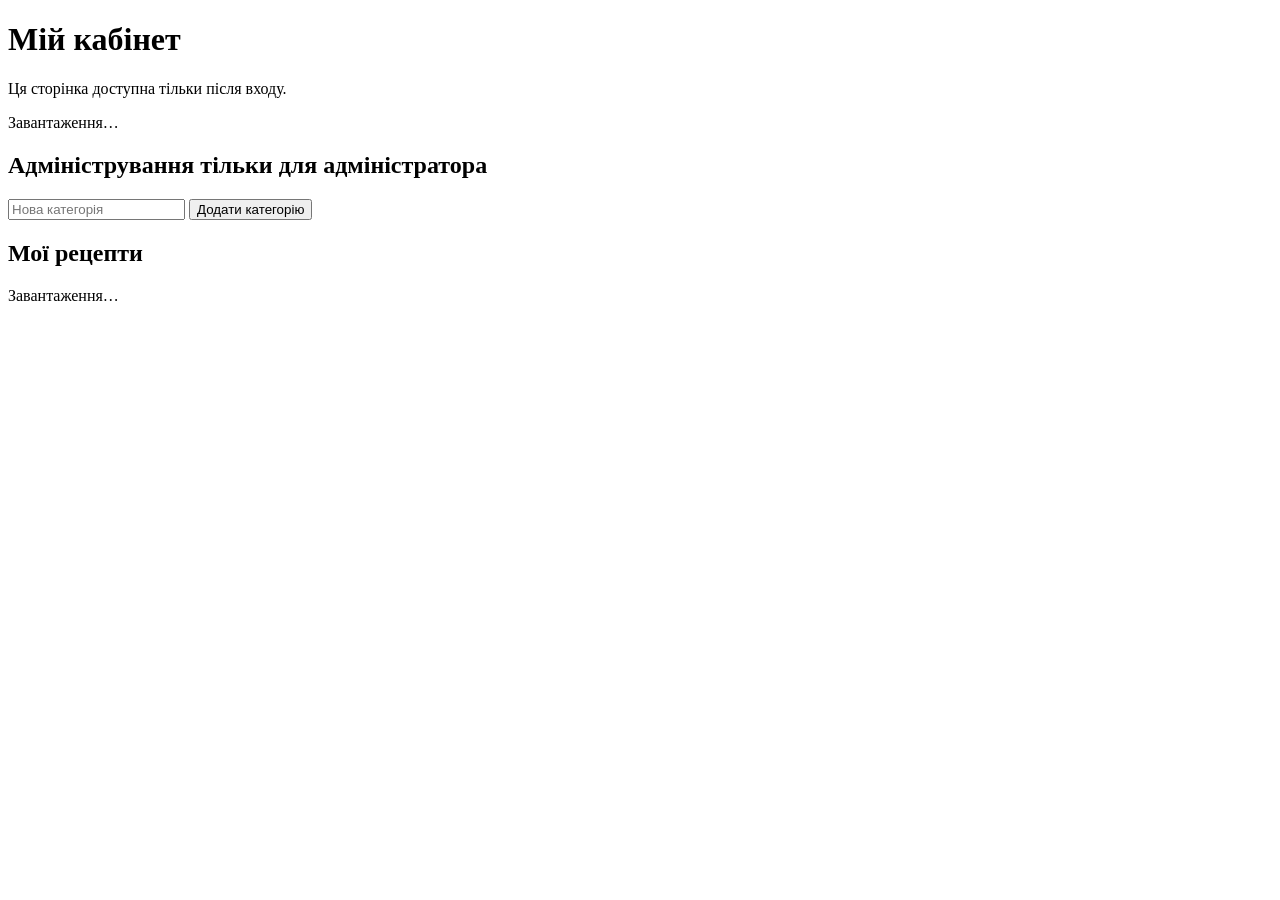
==== profile.html @ ab7310a6 "feat: add profile page for logged-in users and auth header" ====
<!doctype html>
<html lang="uk">
<head>
  <meta charset="utf-8">
  <meta name="viewport" content="width=device-width, initial-scale=1">
  <title>Порція — мій кабінет</title>
  <link rel="stylesheet" href="css/style.css">
</head>
<body>
  <header></header>

  <h1>Мій кабінет</h1>
  <p class="meta">Ця сторінка доступна тільки після входу.</p>

  <div id="profile" class="box">Завантаження…</div>

  <!-- Блок лише для адміністратора -->
  <div id="admin-block" class="box hidden">
    <h2>Адміністрування <span class="badge">тільки для адміністратора</span></h2>
    <form id="category-form">
      <input name="name" placeholder="Нова категорія" maxlength="100">
      <button type="submit">Додати категорію</button>
      <p class="form-message"></p>
    </form>
  </div>

  <h2>Мої рецепти</h2>
  <div id="my-recipes">Завантаження…</div>

  <script src="https://code.jquery.com/jquery-3.7.1.min.js"></script>
  <script src="js/auth.js"></script>
  <script>
    if (requireAuth()) {
      renderHeader();

      api('/me', { authRequired: true })
        .then(function (me) {
          auth.saveUserName(me.display_name || me.username);
          renderHeader();
          const g = me.daily_goal;
          $('#profile').empty().append(
            $('<h2>').text(me.display_name).append(me.is_admin ? ' <span class="badge">адміністратор</span>' : ''),
            $('<div class="meta">').text('@' + me.username + ' · ' + me.email),
            $('<p>').text(me.bio || 'Про себе ще нічого не написано.'),
            $('<div>').text('Денна ціль: ' + (g.kcal ? g.kcal + ' ккал' : 'не задана')),
          );
          if (me.is_admin) $('#admin-block').removeClass('hidden');
          return api('/recipes?author=' + me.id, { authRequired: true });
        })
        .then(function (data) {
          const list = $('#my-recipes').empty();
          if (!data.results.length) list.text('Ви ще не додали жодного рецепта.');
          data.results.forEach((r) => list.append(
            $('<div class="recipe">').append(
              $('<h2>').text(r.title),
              $('<div class="meta">').text(r.nutrition_per_serving.kcal + ' ккал на порцію · ' + r.cook_time_min + ' хв'),
            ),
          ));
        })
        .catch(function (error) {
          if (error.message !== 'session expired') {
            $('#profile').html('<p class="error">Не вдалося завантажити дані.</p>');
          }
        });

      $('#category-form').on('submit', async function (e) {
        e.preventDefault();
        const form = $(this);
        try {
          const category = await api('/categories', {
            method: 'POST', authRequired: true, body: { name: form.find('[name=name]').val().trim() },
          });
          form.find('.form-message').removeClass('error').addClass('success').text('Категорію «' + category.name + '» додано');
          form[0].reset();
        } catch (error) {
          showFieldErrors(form, error);
        }
      });
    }
  </script>
</body>
</html>
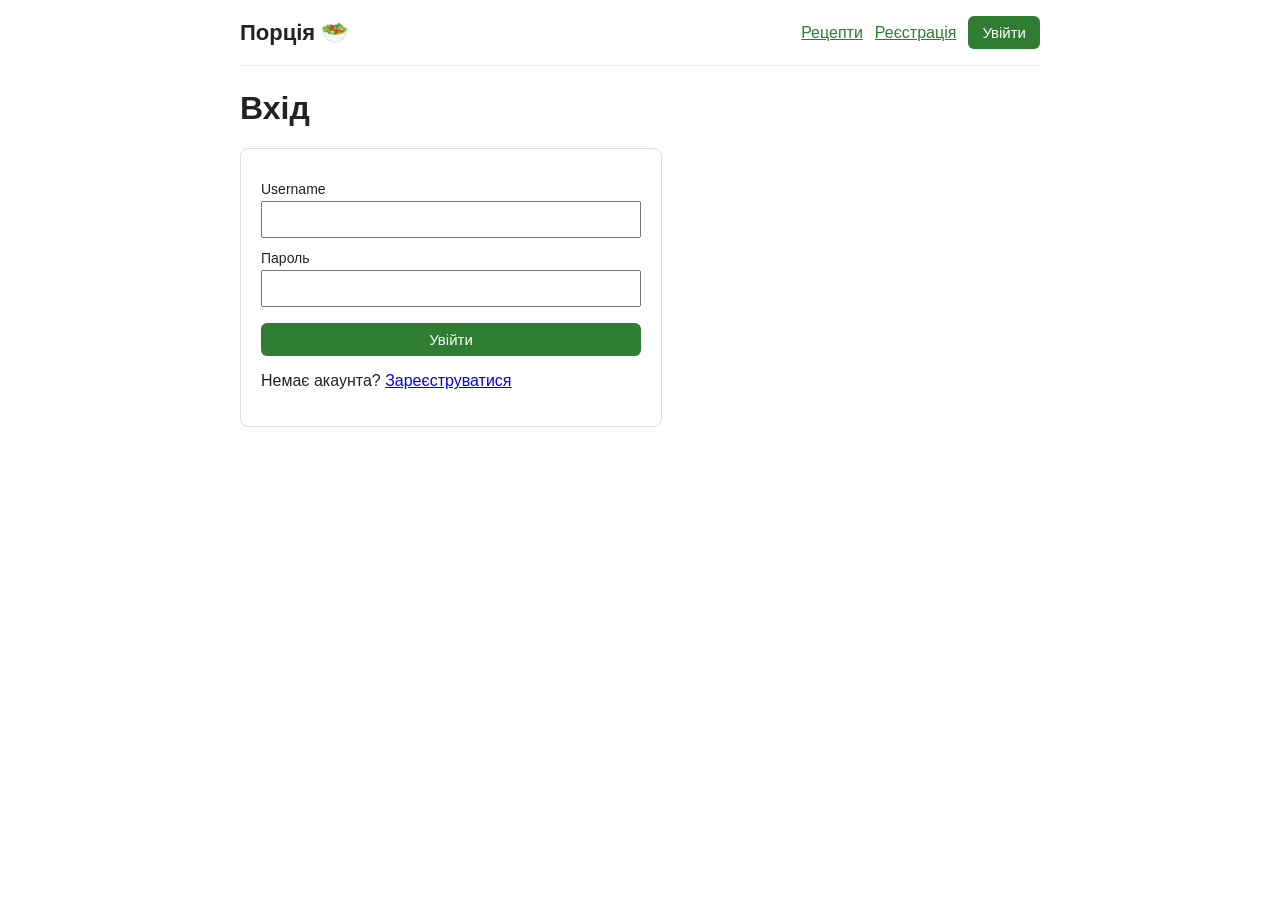
==== commit d914fabf: "feat: add recipe form to profile page for logged-in users" ====
--- a/profile.html
+++ b/profile.html
@@ -24,14 +24,118 @@
     </form>
   </div>
 
+  <!-- Додати рецепт може будь-який залогінений користувач -->
+  <div class="box">
+    <h2>Додати рецепт</h2>
+    <form id="recipe-form" class="wide">
+      <label>Назва <input name="title" maxlength="200" required></label>
+      <label>Короткий опис <textarea name="description" rows="2"></textarea></label>
+      <div class="row">
+        <label>Категорія <select name="category_id"></select></label>
+        <label>Кухня <select name="cuisine_id"></select></label>
+      </div>
+      <div class="row">
+        <label>Порцій <input name="servings" type="number" min="1" value="1" required></label>
+        <label>Час, хв <input name="cook_time_min" type="number" min="1" value="15" required></label>
+      </div>
+      <div class="label">Інгредієнти (грами на весь рецепт)</div>
+      <div id="ingredient-rows"></div>
+      <input type="hidden" name="ingredients">
+      <button type="button" class="secondary" id="add-ingredient">+ інгредієнт</button>
+      <label>Кроки приготування — кожен з нового рядка
+        <textarea name="steps" rows="4" required></textarea>
+      </label>
+      <button type="submit">Додати рецепт</button>
+      <p class="form-message"></p>
+    </form>
+  </div>
+
   <h2>Мої рецепти</h2>
   <div id="my-recipes">Завантаження…</div>
 
   <script src="https://code.jquery.com/jquery-3.7.1.min.js"></script>
   <script src="js/auth.js"></script>
   <script>
+    let myId = null;
+    let ingredientOptions = [];
+
+    function loadMyRecipes() {
+      return api('/recipes?page_size=100&author=' + myId, { authRequired: true }).then(function (data) {
+        const list = $('#my-recipes').empty();
+        if (!data.results.length) list.text('Ви ще не додали жодного рецепта.');
+        data.results.forEach((r) => list.append(
+          $('<div class="recipe">').append(
+            $('<h2>').text(r.title),
+            $('<div class="meta">').text(r.nutrition_per_serving.kcal + ' ккал на порцію · ' + r.cook_time_min + ' хв'),
+          ),
+        ));
+      });
+    }
+
+    function fillSelect(select, items) {
+      select.empty();
+      items.forEach((item) => select.append($('<option>').val(item.id).text(item.name)));
+    }
+
+    function addIngredientRow() {
+      const select = $('<select class="ingredient-id">');
+      fillSelect(select, ingredientOptions);
+      $('#ingredient-rows').append(
+        $('<div class="row ingredient-row">').append(
+          select,
+          $('<input class="ingredient-grams" type="number" min="0.1" step="0.1" placeholder="грами">'),
+          $('<button type="button" class="secondary">').text('✕').on('click', function () {
+            $(this).closest('.ingredient-row').remove();
+          }),
+        ),
+      );
+    }
+
     if (requireAuth()) {
       renderHeader();
+
+      // Довідники для форми рецепта
+      Promise.all([api('/categories'), api('/cuisines'), api('/ingredients?page_size=100')])
+        .then(function ([categories, cuisines, ingredients]) {
+          fillSelect($('[name=category_id]'), categories);
+          fillSelect($('[name=cuisine_id]'), cuisines);
+          ingredientOptions = ingredients.results.sort((a, b) => a.name.localeCompare(b.name, 'uk'));
+          addIngredientRow();
+        });
+
+      $('#add-ingredient').on('click', addIngredientRow);
+
+      $('#recipe-form').on('submit', async function (e) {
+        e.preventDefault();
+        const form = $(this);
+        const ingredients = form.find('.ingredient-row').map(function () {
+          return {
+            ingredient_id: Number($(this).find('.ingredient-id').val()),
+            amount_g: $(this).find('.ingredient-grams').val(),
+          };
+        }).get().filter((item) => item.amount_g !== '');
+        const body = {
+          title: form.find('[name=title]').val().trim(),
+          description: form.find('[name=description]').val().trim(),
+          category_id: Number(form.find('[name=category_id]').val()),
+          cuisine_id: Number(form.find('[name=cuisine_id]').val()),
+          servings: Number(form.find('[name=servings]').val()),
+          cook_time_min: Number(form.find('[name=cook_time_min]').val()),
+          ingredients,
+          steps: form.find('[name=steps]').val().split('\n').map((t) => t.trim()).filter(Boolean),
+        };
+        try {
+          const recipe = await api('/recipes', { method: 'POST', authRequired: true, body });
+          form.find('.field-error').remove();
+          form.find('.form-message').removeClass('error').addClass('success').text('Рецепт «' + recipe.title + '» додано');
+          form[0].reset();
+          $('#ingredient-rows').empty();
+          addIngredientRow();
+          loadMyRecipes();
+        } catch (error) {
+          showFieldErrors(form, error);
+        }
+      });
 
       api('/me', { authRequired: true })
         .then(function (me) {
@@ -45,17 +149,8 @@
             $('<div>').text('Денна ціль: ' + (g.kcal ? g.kcal + ' ккал' : 'не задана')),
           );
           if (me.is_admin) $('#admin-block').removeClass('hidden');
-          return api('/recipes?author=' + me.id, { authRequired: true });
-        })
-        .then(function (data) {
-          const list = $('#my-recipes').empty();
-          if (!data.results.length) list.text('Ви ще не додали жодного рецепта.');
-          data.results.forEach((r) => list.append(
-            $('<div class="recipe">').append(
-              $('<h2>').text(r.title),
-              $('<div class="meta">').text(r.nutrition_per_serving.kcal + ' ккал на порцію · ' + r.cook_time_min + ' хв'),
-            ),
-          ));
+          myId = me.id;
+          return loadMyRecipes();
         })
         .catch(function (error) {
           if (error.message !== 'session expired') {
--- a/css/style.css
+++ b/css/style.css
@@ -0,0 +1,31 @@
+body { font-family: sans-serif; max-width: 800px; margin: 0 auto; padding: 0 16px 40px; color: #222; }
+header { display: flex; align-items: center; justify-content: space-between; gap: 12px; padding: 16px 0; border-bottom: 1px solid #eee; margin-bottom: 24px; }
+header .logo { font-size: 22px; font-weight: bold; text-decoration: none; color: #222; }
+header nav { display: flex; align-items: center; gap: 12px; flex-wrap: wrap; }
+header nav a { color: #2e7d32; }
+.user-name { font-weight: bold; }
+button, .button { background: #2e7d32; color: #fff; border: 0; border-radius: 6px; padding: 8px 14px; font-size: 15px; cursor: pointer; text-decoration: none; }
+button.secondary { background: #eee; color: #222; }
+.recipe { border: 1px solid #ddd; border-radius: 8px; padding: 12px 16px; margin-bottom: 12px; }
+.recipe h2 { margin: 0 0 6px; font-size: 20px; }
+.meta { color: #666; }
+.error { color: #b00020; }
+.success { color: #2e7d32; }
+.hidden { display: none !important; }
+form.card { max-width: 380px; border: 1px solid #ddd; border-radius: 8px; padding: 20px; }
+form.card label { display: block; margin-top: 12px; font-size: 14px; }
+form.card input { width: 100%; box-sizing: border-box; padding: 8px; margin-top: 4px; font-size: 15px; }
+form.card button { margin-top: 16px; width: 100%; }
+.field-error { color: #b00020; font-size: 13px; margin-top: 2px; }
+.badge { display: inline-block; background: #fff3e0; color: #e65100; border-radius: 4px; padding: 2px 8px; font-size: 13px; }
+.box { border: 1px solid #ddd; border-radius: 8px; padding: 12px 16px; margin-bottom: 16px; }
+form.wide label, form.wide .label { display: block; margin-top: 12px; font-size: 14px; }
+form.wide input, form.wide select, form.wide textarea { width: 100%; box-sizing: border-box; padding: 8px; margin-top: 4px; font-size: 15px; font-family: inherit; }
+form.wide .row { display: flex; gap: 12px; }
+form.wide .row > label { flex: 1; }
+form.wide .ingredient-row { margin-top: 6px; align-items: center; }
+form.wide .ingredient-row .ingredient-grams { width: 110px; flex: none; margin-top: 0; }
+form.wide .ingredient-row select { margin-top: 0; }
+form.wide .ingredient-row button { flex: none; }
+form.wide #add-ingredient { margin-top: 8px; }
+form.wide button[type=submit] { margin-top: 16px; }
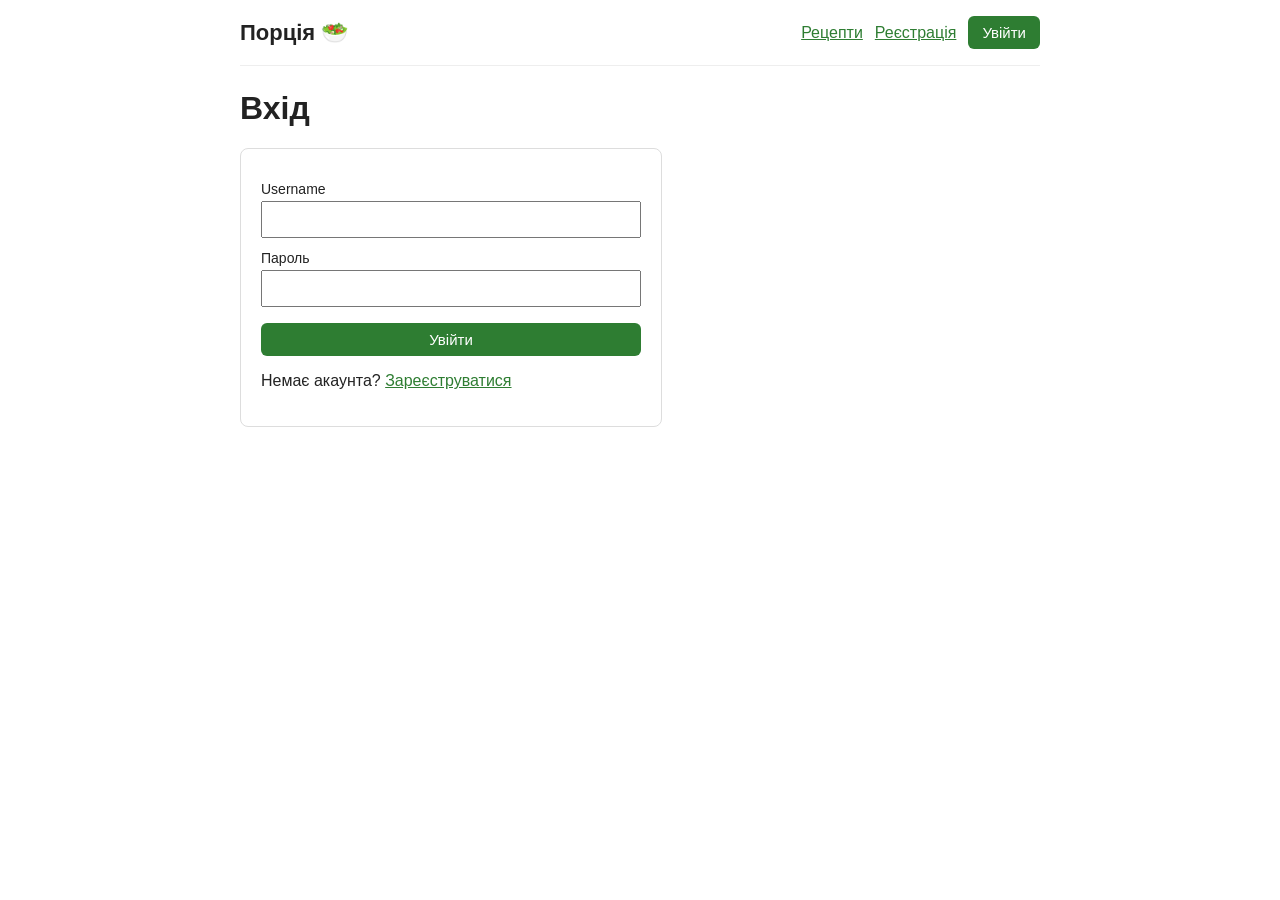
==== commit f3f73387: "feat: add public recipe page with ingredients, steps and delete for author" ====
--- a/profile.html
+++ b/profile.html
@@ -65,7 +65,7 @@
         if (!data.results.length) list.text('Ви ще не додали жодного рецепта.');
         data.results.forEach((r) => list.append(
           $('<div class="recipe">').append(
-            $('<h2>').text(r.title),
+            $('<h2>').append($('<a>').attr('href', 'recipe.html?id=' + r.id).text(r.title)),
             $('<div class="meta">').text(r.nutrition_per_serving.kcal + ' ккал на порцію · ' + r.cook_time_min + ' хв'),
           ),
         ));
--- a/css/style.css
+++ b/css/style.css
@@ -29,3 +29,6 @@
 form.wide .ingredient-row button { flex: none; }
 form.wide #add-ingredient { margin-top: 8px; }
 form.wide button[type=submit] { margin-top: 16px; }
+.recipe h2 a { color: inherit; }
+.recipe h2 a:hover { color: #2e7d32; }
+a { color: #2e7d32; }
